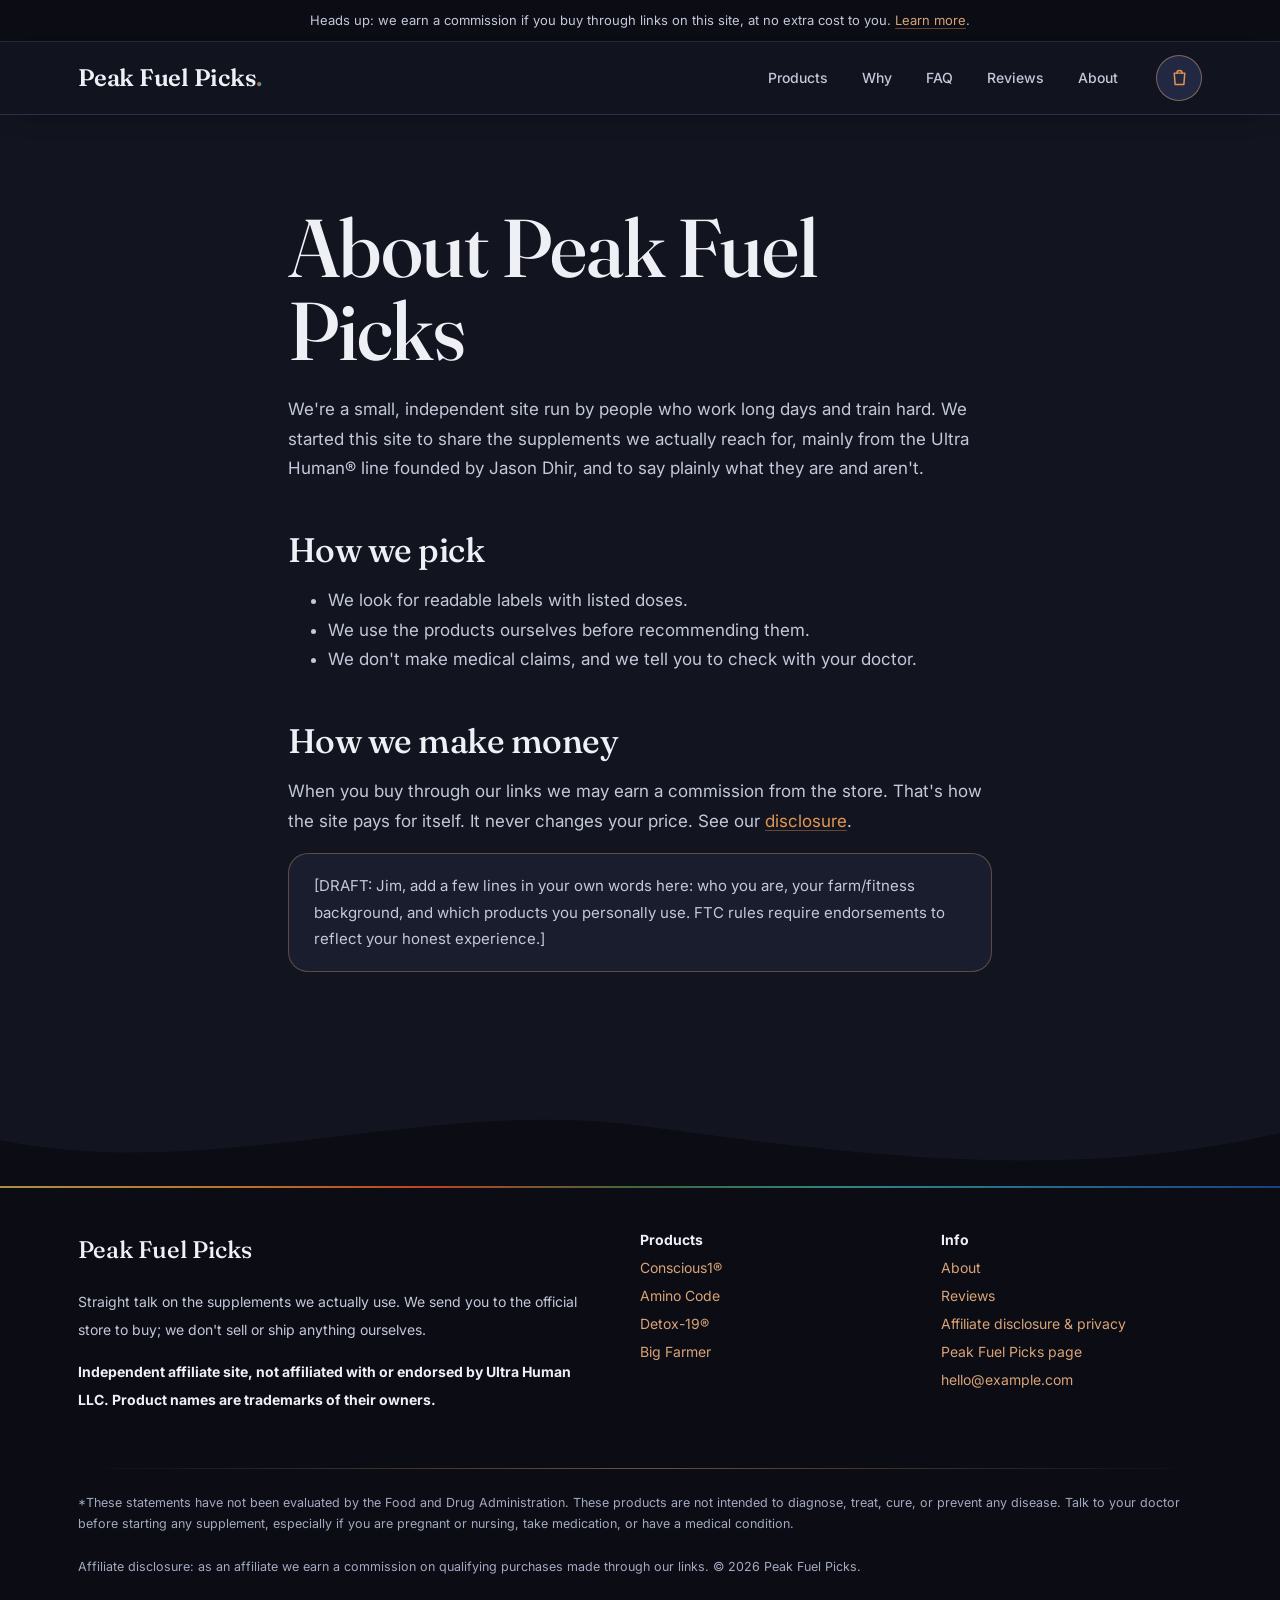
==== about.html @ 792c48fd "Publish Peak Fuel Picks static site for GitHub Pages. Extract the affiliate site at the repo root, a" ====
<!doctype html>
<html lang="en"><head><meta charset="utf-8"><meta name="viewport" content="width=device-width,initial-scale=1">
<title>About | Peak Fuel Picks</title><meta name="description" content="About this independent affiliate site.">
<meta name="robots" content="noindex, nofollow"><!-- DRAFT: remove noindex when going live -->
<link rel="preconnect" href="https://fonts.googleapis.com"><link rel="preconnect" href="https://fonts.gstatic.com" crossorigin>
<link href="https://fonts.googleapis.com/css2?family=Inter:wght@400;500;600;700;800&family=Fraunces:opsz,wght@9..144,400;9..144,500;9..144,600&display=swap" rel="stylesheet">
<link rel="stylesheet" href="assets/style.css"><script src="assets/config.js"></script><script src="assets/catalog.js"></script><script defer src="assets/cart.js"></script></head>
<body>
<div class="disclosure-bar">Heads up: we earn a commission if you buy through links on this site, at no extra cost to you. <a href="disclosure.html">Learn more</a>.</div>
<header class="site"><div class="wrap">
<a class="logo" href="index.html"><span data-site-name>Peak Fuel Picks</span><span class="dot">.</span></a>
<nav class="main"><a href="index.html#products">Products</a><a class="hide-sm" href="index.html#why">Why</a><a class="hide-sm" href="index.html#faq">FAQ</a><a href="testimonials.html">Reviews</a><a class="hide-sm" href="about.html">About</a></nav>
<button class="cart-btn" type="button" data-cart-open aria-label="Open cart" aria-controls="cart-drawer"><svg viewBox="0 0 24 24" aria-hidden="true"><path d="M6 7h12l-1 13H7L6 7Z"/><path d="M9 7a3 3 0 0 1 6 0"/></svg><span class="cart-count" data-cart-count hidden>0</span></button>
</div></header>
<div class="cart-overlay" data-cart-close hidden></div>
<aside id="cart-drawer" class="cart-drawer" role="dialog" aria-modal="true" aria-labelledby="cart-title" aria-hidden="true">
<div class="cd-head"><h2 id="cart-title">Your cart</h2><button type="button" class="cd-x" data-cart-close aria-label="Close cart">&times;</button></div>
<div class="cd-items" data-cart-items><p class="cd-empty">Your cart is empty.</p></div>
<div class="cd-foot"><div class="cd-sub"><span>Subtotal</span><strong data-cart-subtotal>$0.00</strong></div>
<p class="cd-note">Prices shown are the store's and may change; the final price is set at checkout. Taxes and shipping are calculated by the store.</p>
<a class="btn checkout" data-cart-checkout href="#" rel="sponsored noopener">Secure checkout on the official Ultra Human store <svg class="arrow" viewBox="0 0 24 24" aria-hidden="true"><path d="M5 12h14M13 6l6 6-6 6"/></svg></a>
<p class="cd-note">You'll complete payment securely on the official Ultra Human store. Orders, shipping and returns are handled by Ultra Human.</p>
<p class="cd-note small">Affiliate link: we may earn a commission at no extra cost to you.</p></div>
</aside>
<div class="wrap prose"><h1>About <span data-site-name>Peak Fuel Picks</span></h1>
<p>We're a small, independent site run by people who work long days and train hard. We started this site to share the supplements we actually reach for, mainly from the Ultra Human® line founded by Jason Dhir, and to say plainly what they are and aren't.</p>
<h2>How we pick</h2><ul><li>We look for readable labels with listed doses.</li><li>We use the products ourselves before recommending them.</li><li>We don't make medical claims, and we tell you to check with your doctor.</li></ul>
<h2>How we make money</h2><p>When you buy through our links we may earn a commission from the store. That's how the site pays for itself. It never changes your price. See our <a href="disclosure.html">disclosure</a>.</p>
<p class="note">[DRAFT: Jim, add a few lines in your own words here: who you are, your farm/fitness background, and which products you personally use. FTC rules require endorsements to reflect your honest experience.]</p></div><div class="wave" style="--to:var(--foot)" aria-hidden="true"><svg viewBox="0 0 1440 100" preserveAspectRatio="none"><path d="M0,48 C240,96 480,0 720,32 C960,64 1200,96 1440,40 L1440,100 L0,100 Z"/></svg></div>
<footer class="site"><div class="wrap">
<div class="cols">
<div><strong data-site-name>Peak Fuel Picks</strong><p>Straight talk on the supplements we actually use. We send you to the official store to buy; we don't sell or ship anything ourselves.</p>
<p><strong>Independent affiliate site, not affiliated with or endorsed by Ultra Human LLC. Product names are trademarks of their owners.</strong></p></div>
<div><strong>Products</strong><br><a href="products/conscious1.html">Conscious1®</a><br><a href="products/amino-code.html">Amino Code</a><br><a href="products/detox-19.html">Detox-19®</a><br><a href="products/big-farmer.html">Big Farmer</a></div>
<div><strong>Info</strong><br><a href="about.html">About</a><br><a href="testimonials.html">Reviews</a><br><a href="disclosure.html">Affiliate disclosure &amp; privacy</a><br><a href="peak-fuel-picks.html">Peak Fuel Picks page</a><br><a data-contact-email href="mailto:hello@example.com">Contact</a></div>
</div>
<div class="fda">*These statements have not been evaluated by the Food and Drug Administration. These products are not intended to diagnose, treat, cure, or prevent any disease. Talk to your doctor before starting any supplement, especially if you are pregnant or nursing, take medication, or have a medical condition.<br><br>Affiliate disclosure: as an affiliate we earn a commission on qualifying purchases made through our links. &copy; <span id="year">2026</span> <span data-site-name>Peak Fuel Picks</span>.</div>
</div></footer>
</body></html>
---- assets/style.css ----
/* Peak Fuel Picks — DARK theme (draft): Detox-19 base, Amino Code gold, Conscious1 burst accents */
:root{
  /* Every hex below was sampled with Pillow from the product photos in assets/img:
     DETOX-19 (detox.jpg): label navy text #373f60 (base hue; darkened for the page), letter burst
       orange-red #df6d3a, orange #e6943e, gold #c9a43f, turquoise #36a2a1, sky #3281a2, blue #325f90,
       "ULTRA HUMAN" tan #d9a377.
     AMINO CODE (amino-dragon.jpg): copper-gold lettering/band median #b17340, bright gold #e49550.
     CONSCIOUS1 (conscious1-berry.jpg) paint burst: blue #1c4f9e, sky #2f80a8, turquoise #37a39d,
       green #4c7f47, yellow #d7af4f, orange #e68e30, red-orange #e65126; flavor band royal #13368c; tub white #f0f1f6.
     Contrast (WCAG): #eef0f6 on #12141f 16.1:1, #c3c8da 11:1, #a3a9c0 7.9:1; button text #12141f on #b17340 4.7:1, on #e49550 7.6:1. */
  --bg:#12141f; --cream:#12141f; --peach:#181b2b; --sand:#1c2033; --foot:#0b0c14;
  --surface:#1a1e30; --surface-2:#222842; --line:#373f60; --detox-navy:#373f60;
  --gold:#e49550; --gold-deep:#b17340; --tan:#d9a377; --ember:#df6d3a;
  --c1-blue:#1c4f9e; --c1-sky:#2f80a8; --c1-turq:#37a39d; --c1-green:#4c7f47; --c1-yellow:#d7af4f; --c1-orange:#e68e30; --c1-red:#e65126; --c1-royal:#13368c;
  --label-white:#f0f1f6;
  --ink:#eef0f6; --ink-soft:#c3c8da; --ink-mute:#a3a9c0;
  --sunset:linear-gradient(100deg,#d7af4f 0%,#e68e30 24%,#e65126 46%,#37a39d 74%,#5aa6c9 100%);
  --burst:linear-gradient(135deg,#d7af4f 0%,#e68e30 18%,#e65126 34%,#4c7f47 50%,#37a39d 66%,#2f80a8 82%,#1c4f9e 100%);
  --gold-btn:linear-gradient(135deg,#e49550 0%,#d9a377 45%,#b17340 100%);
  --r-sm:20px; --r:28px; --r-lg:40px; --max:1180px;
  --shadow:0 1px 2px rgba(0,0,0,.3),0 18px 40px -18px rgba(0,0,0,.6);
  --shadow-lg:0 30px 70px -30px rgba(0,0,0,.75);
  --serif:"Fraunces","Playfair Display",Georgia,serif;
  --sans:"Inter",system-ui,-apple-system,"Segoe UI",Roboto,Arial,sans-serif;
  --ease:cubic-bezier(.22,.61,.36,1);
  color-scheme:dark;
}
*{box-sizing:border-box}html{scroll-behavior:smooth}
body{margin:0;background:var(--bg);color:var(--ink);font:400 17px/1.75 var(--sans);-webkit-font-smoothing:antialiased;overflow-x:hidden}
img{max-width:100%;display:block}
a{color:var(--gold);text-decoration-color:rgba(228,149,80,.4);text-underline-offset:3px}
a:hover{color:var(--tan)}
.wrap{max-width:var(--max);margin:0 auto;padding:0 28px;position:relative;z-index:1}
h1,h2,h3{font-family:var(--serif);font-weight:500;color:var(--ink);letter-spacing:-.015em}
h1{font-size:clamp(44px,6.4vw,82px);line-height:1.02;margin:22px 0 22px}
h1 em{font-style:italic;font-weight:400;background:var(--sunset);-webkit-background-clip:text;background-clip:text;color:transparent}
h2{font-size:clamp(34px,4.4vw,54px);line-height:1.08;margin:0 0 14px}
h3{font-size:24px;line-height:1.25;margin:0 0 8px}
.lead{font-size:19px;color:var(--ink-soft);max-width:540px}

/* disclosure bar + nav */
.disclosure-bar{background:var(--foot);color:var(--ink-soft);font-size:13px;text-align:center;padding:9px 16px;border-bottom:1px solid rgba(55,63,96,.6)}
.disclosure-bar a{color:var(--tan)}
header.site{position:sticky;top:0;z-index:30;background:rgba(18,20,31,.86);backdrop-filter:saturate(1.3) blur(14px);-webkit-backdrop-filter:saturate(1.3) blur(14px);box-shadow:0 1px 0 rgba(55,63,96,.7),0 10px 30px -20px rgba(0,0,0,.8)}
header.site .wrap{display:flex;align-items:center;justify-content:space-between;height:72px;gap:18px}
.logo{font-family:var(--serif);font-size:24px;font-weight:600;color:var(--ink);text-decoration:none;letter-spacing:-.01em;white-space:nowrap}
.logo:hover{color:var(--ink)}
.logo .dot{background:var(--sunset);-webkit-background-clip:text;background-clip:text;color:transparent}
nav.main{display:flex;gap:6px;margin-left:auto}
nav.main a{color:var(--ink-soft);text-decoration:none;font-size:14px;font-weight:500;padding:8px 14px;border-radius:999px;transition:background .5s var(--ease),color .5s var(--ease)}
nav.main a:hover{background:rgba(228,149,80,.12);color:var(--gold)}

/* buttons: Amino Code gold */
.btn{display:inline-flex;align-items:center;gap:10px;background:var(--gold-btn);color:#12141f;font:600 15px/1 var(--sans);letter-spacing:.01em;text-decoration:none;padding:16px 26px;border-radius:999px;box-shadow:0 12px 26px -14px rgba(228,149,80,.55),inset 0 1px 0 rgba(255,255,255,.25);transition:transform .6s var(--ease),box-shadow .6s var(--ease),filter .6s var(--ease)}
.btn:hover{color:#12141f;transform:translateY(-2px);filter:brightness(1.06);box-shadow:0 18px 34px -14px rgba(228,149,80,.6),inset 0 1px 0 rgba(255,255,255,.3)}
.btn.ghost{background:transparent;color:var(--ink);box-shadow:inset 0 0 0 1px rgba(217,163,119,.55)}
.btn.ghost:hover{color:var(--gold);background:rgba(228,149,80,.08);box-shadow:inset 0 0 0 1px var(--gold)}
.btn svg.arrow{width:16px;height:16px;fill:none;stroke:currentColor;stroke-width:2;stroke-linecap:round;stroke-linejoin:round;transition:transform .6s var(--ease)}
.btn:hover svg.arrow{transform:translateX(3px)}
.btn-row{display:flex;flex-wrap:wrap;gap:14px;margin-top:34px}

/* sections & flow */
section{position:relative;padding:110px 0 150px}
section.alt{background:var(--peach)}
section.alt + section.alt{background:var(--sand)}
.wave{display:block;line-height:0;color:var(--to);margin-bottom:-1px;pointer-events:none}
section > .wave{position:absolute;left:0;right:0;bottom:-1px;z-index:0}
.wave svg{width:100%;height:90px;display:block}
.wave path{fill:currentColor}
#faq{background:var(--cream)}

/* hero: dark with Conscious1 burst glows */
.hero{padding:90px 0 170px;overflow:hidden;background:
  radial-gradient(760px 480px at 82% 22%,rgba(28,79,158,.34),transparent 65%),
  radial-gradient(620px 420px at 64% 80%,rgba(230,142,48,.20),transparent 65%),
  radial-gradient(560px 380px at 98% 70%,rgba(55,163,157,.22),transparent 65%),
  radial-gradient(420px 300px at 48% 6%,rgba(215,175,79,.12),transparent 65%),
  radial-gradient(520px 360px at 4% 92%,rgba(230,81,38,.14),transparent 65%),
  linear-gradient(180deg,#0e1019,var(--bg))}
.hero .wrap{display:grid;grid-template-columns:1fr 1fr;gap:56px;align-items:center}
.eyebrow{display:inline-flex;align-items:center;gap:10px;font:600 12px/1 var(--sans);letter-spacing:.32em;text-transform:uppercase;color:var(--gold)}
.eyebrow:before{content:"";width:28px;height:1px;background:linear-gradient(90deg,transparent,var(--gold))}
.blob{position:absolute;border-radius:50%;filter:blur(70px);opacity:.45;z-index:0;pointer-events:none}
.blob.b1{width:520px;height:520px;right:-120px;top:-80px;background:radial-gradient(circle,rgba(47,128,168,.55),transparent 70%)}
.blob.b2{width:420px;height:420px;right:22%;bottom:-140px;background:radial-gradient(circle,rgba(223,109,58,.45),transparent 70%)}
.blob.b3{width:360px;height:360px;left:-140px;top:40%;background:radial-gradient(circle,rgba(76,127,71,.45),transparent 70%)}
.hero-collage{display:grid;grid-template-columns:1fr 1fr;gap:22px}
/* product tiles: light "tub white" panel so the white-background photos sit cleanly on dark, gold hairline + burst glow */
.halo{position:relative;display:flex;align-items:center;justify-content:center;aspect-ratio:1/1;border-radius:var(--r-lg);background:radial-gradient(circle at 50% 50%,#ffffff 0%,#ffffff 40%,var(--label-white) 70%,#dfe2ea 100%);box-shadow:0 0 0 1px rgba(217,163,119,.55),0 0 0 6px rgba(18,20,31,.9),0 0 0 7px rgba(55,63,96,.9),0 30px 60px -28px rgba(0,0,0,.9),0 0 70px -20px var(--glow,rgba(47,128,168,.55));overflow:hidden}
.halo img{width:78%;height:78%;object-fit:contain;mix-blend-mode:multiply}
.hero-collage .halo:nth-child(1){--glow:rgba(28,79,158,.7)}
.hero-collage .halo:nth-child(2){--glow:rgba(228,149,80,.6);transform:translateY(34px)}
.hero-collage .halo:nth-child(3){--glow:rgba(223,109,58,.6)}
.hero-collage .halo:nth-child(4){--glow:rgba(55,163,157,.6);transform:translateY(34px)}

/* per-product accents: all share the dark scheme; gold text accents */
.p-conscious1,.p-amino-code,.p-detox-19,.p-big-farmer{--acc:#e49550;--acc-ink:#e49550;--acc2:#37a39d;--g:radial-gradient(900px 500px at 10% 90%,rgba(230,142,48,.12),transparent 60%),radial-gradient(800px 520px at 92% 8%,rgba(28,79,158,.30),transparent 60%),radial-gradient(600px 400px at 60% 60%,rgba(55,163,157,.10),transparent 60%),linear-gradient(160deg,#151827,#12141f 55%,#171a2a)}
.p-conscious1{--glow:rgba(28,79,158,.7)}.p-amino-code{--glow:rgba(228,149,80,.6)}.p-detox-19{--glow:rgba(223,109,58,.6)}.p-big-farmer{--glow:rgba(55,163,157,.6)}
.product{--pg-bg:var(--g)}

/* section heads */
.section-head{display:flex;justify-content:space-between;align-items:end;gap:28px;margin-bottom:46px;flex-wrap:wrap}
.section-head p{color:var(--ink-soft);margin:0;max-width:440px}

/* bento product grid */
.grid4{display:grid;grid-template-columns:repeat(4,1fr);gap:24px}
.grid4.bento{grid-template-columns:repeat(4,1fr);grid-auto-rows:auto}
.bento .card:nth-child(1){grid-column:span 2;grid-row:span 2}
.bento .card:nth-child(2){grid-column:span 2}
.card{position:relative;background:linear-gradient(180deg,var(--surface-2) 0%,var(--surface) 60%);border-radius:var(--r);overflow:hidden;display:flex;flex-direction:column;box-shadow:inset 0 0 0 1px rgba(55,63,96,.9),var(--shadow);transition:transform .8s var(--ease),box-shadow .8s var(--ease)}
.card:before{content:"";position:absolute;left:0;right:0;top:0;height:3px;background:var(--burst);opacity:.9;z-index:2}
.card:hover{transform:translateY(-6px);box-shadow:inset 0 0 0 1px rgba(217,163,119,.6),var(--shadow-lg)}
.card .img{position:relative;display:flex;align-items:center;justify-content:center;aspect-ratio:4/3;margin:14px 14px 0;border-radius:calc(var(--r) - 10px);background:radial-gradient(circle at 50% 52%,#ffffff 0%,#ffffff 45%,var(--label-white) 75%,#e1e4ec 100%);box-shadow:inset 0 0 0 1px rgba(217,163,119,.45);overflow:hidden}
.card .img img{position:relative;z-index:1;width:72%;height:88%;object-fit:contain;mix-blend-mode:multiply;transition:transform 1s var(--ease)}
.card:hover .img img{transform:scale(1.04)}
.bento .card:nth-child(1) .img{aspect-ratio:auto;flex:1;min-height:380px}
.bento .card:nth-child(1) .img img{width:70%;height:82%}
.bento .card:nth-child(1) h3{font-size:32px}
.card .body{padding:22px 24px 24px;display:flex;flex-direction:column;gap:8px}
.card .tag{font:600 11px/1 var(--sans);letter-spacing:.24em;text-transform:uppercase;color:var(--gold)}
.card p{margin:0;color:var(--ink-soft);font-size:15px;line-height:1.65}
.price{font-family:var(--serif);font-size:24px;font-weight:500;color:var(--ink)}
.price small{font-family:var(--sans);font-size:13px;color:var(--ink-mute);font-weight:400}
.card .actions{margin-top:10px;display:flex;gap:10px;flex-wrap:wrap}
.card .actions .btn{padding:12px 20px;font-size:14px}

/* pillars */
.pillars{display:grid;grid-template-columns:repeat(3,1fr);gap:24px}
.pillar{background:var(--surface);border-radius:var(--r);padding:38px 34px;box-shadow:inset 0 0 0 1px rgba(55,63,96,.9),var(--shadow);position:relative;overflow:hidden}
.pillar:before{content:"";position:absolute;width:260px;height:260px;right:-100px;top:-100px;border-radius:50%;background:radial-gradient(circle,var(--pg),transparent 70%);opacity:.5}
.pl-1{--pg:rgba(230,142,48,.55)}.pl-2{--pg:rgba(55,163,157,.55)}.pl-3{--pg:rgba(28,79,158,.7)}
.pillar .ico{width:44px;height:44px;padding:11px;border-radius:50%;background:var(--burst);stroke:#fff;fill:none;stroke-width:2;stroke-linecap:round;stroke-linejoin:round;box-shadow:0 10px 22px -10px rgba(0,0,0,.8)}
.pillar .big{font:600 12px/1 var(--sans);letter-spacing:.32em;color:var(--gold);margin:22px 0 10px}
.pillar p{color:var(--ink-soft);margin:0}
.note{background:rgba(26,30,48,.9);border-radius:var(--r-sm);padding:20px 26px;color:var(--ink-soft);font-size:15px;box-shadow:inset 0 0 0 1px rgba(217,163,119,.35)}

/* faq */
.faq{max-width:860px}
.faq details{background:var(--surface);border-radius:var(--r-sm);padding:20px 26px;margin-bottom:14px;box-shadow:inset 0 0 0 1px rgba(55,63,96,.9);transition:box-shadow .6s var(--ease)}
.faq details[open]{box-shadow:inset 0 0 0 1px rgba(217,163,119,.5),var(--shadow-lg)}
.faq summary{cursor:pointer;font-weight:600;list-style:none;display:flex;justify-content:space-between;align-items:center;gap:16px}
.faq summary::-webkit-details-marker{display:none}
.faq summary:after{content:"+";font:400 24px/1 var(--serif);color:var(--gold);transition:transform .6s var(--ease)}
.faq details[open] summary:after{transform:rotate(45deg)}
.faq details p{color:var(--ink-soft);margin:12px 0 0}

/* footer */
footer.site{position:relative;background:var(--foot);color:var(--ink-soft);padding:40px 0 70px;font-size:14px}
footer.site:before{content:"";position:absolute;left:0;right:0;top:0;height:2px;background:var(--burst);opacity:.8}
footer.site strong{color:var(--ink)}
footer.site a{color:var(--tan);text-decoration:none}footer.site a:hover{color:var(--gold)}
footer.site .cols{display:grid;grid-template-columns:2fr 1fr 1fr;gap:40px;line-height:2}
footer.site .cols > div:first-child strong[data-site-name]{font-family:var(--serif);font-size:24px;font-weight:500}
.fda{font-size:12.5px;line-height:1.7;color:var(--ink-mute);margin-top:40px;padding-top:24px;background:linear-gradient(90deg,transparent,rgba(217,163,119,.45),transparent) top/100% 1px no-repeat}

/* product page */
.crumbs{font-size:13px;color:var(--ink-mute);padding:28px 0 0}.crumbs a{color:var(--ink-mute);text-decoration:none}.crumbs a:hover{color:var(--gold)}
.product{display:grid;grid-template-columns:1.05fr .95fr;gap:64px;padding:36px 0 90px;align-items:start}
.gallery{position:sticky;top:100px}
.gallery .halo.main img{width:74%;height:74%}
.thumbs{display:grid;grid-template-columns:repeat(4,1fr);gap:18px;margin-top:22px}
.thumbs .halo{border-radius:var(--r-sm);box-shadow:0 0 0 1px rgba(217,163,119,.5),0 14px 30px -18px rgba(0,0,0,.9)}
.thumbs .halo img{width:80%;height:80%}
.product h1{font-size:clamp(44px,5.2vw,68px)}
.product .eyebrow{color:var(--gold)}
.options{display:grid;gap:14px;margin:30px 0 10px}
.option{display:flex;justify-content:space-between;align-items:center;gap:16px;background:var(--surface);border-radius:var(--r-sm);padding:18px 18px 18px 24px;box-shadow:inset 0 0 0 1px rgba(55,63,96,.9);transition:box-shadow .6s var(--ease)}
.option:hover{box-shadow:inset 0 0 0 1px rgba(217,163,119,.55)}
.option .t{font-family:var(--serif);font-size:20px;font-weight:500}.option .s{font-size:13px;color:var(--ink-mute)}
.option .btn{padding:13px 22px;font-size:14px;white-space:nowrap}
ul.checks{list-style:none;padding:0;margin:22px 0}
ul.checks li{padding-left:36px;position:relative;margin:12px 0;color:var(--ink)}
ul.checks li:before{content:"";position:absolute;left:0;top:5px;width:20px;height:20px;border-radius:50%;background:var(--gold-btn)}
ul.checks li:after{content:"";position:absolute;left:7px;top:9px;width:5px;height:9px;border:solid #12141f;border-width:0 2px 2px 0;transform:rotate(45deg)}
.spec{background:var(--surface);border-radius:var(--r);padding:26px 30px;margin-top:20px;box-shadow:inset 0 0 0 1px rgba(55,63,96,.9)}
.spec h3{font:600 12px/1 var(--sans);letter-spacing:.28em;text-transform:uppercase;color:var(--gold);margin-bottom:12px}
.spec p{color:var(--ink-soft);margin:0}
.inline-disc{font-size:12.5px;line-height:1.7;color:var(--ink-mute);margin-top:14px}
.prose{max-width:760px;padding:70px 28px 110px}.prose p,.prose li{color:var(--ink-soft)}.prose h2{margin-top:48px;font-size:34px}

/* motion: slow, smooth, optional */
@keyframes rise{from{opacity:0;transform:translateY(28px)}to{opacity:1;transform:none}}
@keyframes drift{0%,100%{transform:translate(0,0)}50%{transform:translate(-20px,16px)}}
.hero .wrap > div:first-child{animation:rise 1.4s var(--ease) both}
.hero-collage{animation:rise 1.6s .2s var(--ease) both}
.blob{animation:drift 18s ease-in-out infinite}
.blob.b2{animation-duration:24s}.blob.b3{animation-duration:30s}
@supports (animation-timeline: view()){
  .card,.pillar,.faq details,.section-head,.spec,.option,.t-card{animation:rise linear both;animation-timeline:view();animation-range:entry 0% cover 22%}
}
@media (prefers-reduced-motion:reduce){
  *,*:before,*:after{animation:none!important;transition:none!important;scroll-behavior:auto!important}
}

/* ---------- product hero tint ---------- */
.product-hero{background:var(--g);position:relative}
.product-hero .product{padding-bottom:70px}

/* ---------- buy box ---------- */
.buybox{margin:26px 0 8px;padding:24px;border-radius:var(--r-lg);background:linear-gradient(180deg,var(--surface-2),var(--surface));box-shadow:inset 0 0 0 1px rgba(217,163,119,.35),var(--shadow);display:grid;gap:16px}
.buybox fieldset{border:0;margin:0;padding:0;display:flex;gap:10px;flex-wrap:wrap}
.buybox legend,.buybox .flavor{font:600 11px/1 var(--sans);letter-spacing:.24em;text-transform:uppercase;color:var(--gold);margin-bottom:10px}
.pack{flex:1 1 150px;cursor:pointer}
.pack input{position:absolute;opacity:0;pointer-events:none}
.pack span{display:flex;justify-content:space-between;align-items:center;gap:10px;padding:14px 18px;border-radius:999px;background:#12141f;color:var(--ink);box-shadow:inset 0 0 0 1.5px rgba(55,63,96,1);transition:box-shadow .5s,background .5s}
.pack b{font-weight:600}.pack em{font-style:normal;color:var(--ink-soft)}
.pack input:checked+span{box-shadow:inset 0 0 0 2px var(--gold);background:rgba(228,149,80,.12)}
.pack input:checked+span em{color:var(--gold)}
.pack input:focus-visible+span{outline:3px solid var(--c1-turq);outline-offset:2px}
.buybox .flavor{display:grid;gap:10px}
.buybox .flavor[hidden]{display:none}
.buybox select{font:500 15px/1.2 var(--sans);letter-spacing:0;text-transform:none;color:var(--ink);padding:14px 44px 14px 18px;border-radius:999px;border:0;background:#12141f url("data:image/svg+xml,%3Csvg xmlns='http://www.w3.org/2000/svg' viewBox='0 0 24 24' fill='none' stroke='%23e49550' stroke-width='2'%3E%3Cpath d='M6 9l6 6 6-6'/%3E%3C/svg%3E") no-repeat right 16px center/16px;box-shadow:inset 0 0 0 1.5px rgba(55,63,96,1);appearance:none}
.buybox select option{background:#1a1e30;color:#eef0f6}
.buyrow{display:flex;gap:12px;flex-wrap:wrap;align-items:center}
.qty{display:inline-flex;align-items:center;border-radius:999px;background:#12141f;box-shadow:inset 0 0 0 1.5px rgba(55,63,96,1);padding:4px}
.qty button{width:40px;height:40px;border:0;border-radius:50%;background:transparent;font:500 20px/1 var(--sans);color:var(--ink);cursor:pointer;transition:background .4s}
.qty button:hover{background:rgba(228,149,80,.14);color:var(--gold)}
.qty input,.qty output{width:42px;text-align:center;border:0;background:transparent;font:600 16px/1 var(--sans);color:var(--ink);-moz-appearance:textfield}
.qty input::-webkit-inner-spin-button,.qty input::-webkit-outer-spin-button{-webkit-appearance:none;margin:0}
.qty.sm button{width:30px;height:30px;font-size:16px}.qty.sm output{width:28px;font-size:14px}
.buybox .btn.add{flex:1 1 220px;justify-content:center;border:0;cursor:pointer;font:inherit;font-weight:600}
.buy-note{margin:0;font-size:13px;color:var(--ink-soft)}
details.direct{margin:18px 0 6px}
details.direct summary{cursor:pointer;font-weight:600;color:var(--ink-soft);list-style:none}
details.direct summary::-webkit-details-marker{display:none}
details.direct summary:after{content:" +";color:var(--gold)}
details.direct[open] summary:after{content:" −"}
details.direct .options{margin-top:14px}

/* ---------- cart button + drawer ---------- */
.cart-btn{position:relative;margin-left:6px;width:46px;height:46px;flex:none;border:0;border-radius:50%;background:var(--surface-2);box-shadow:inset 0 0 0 1px rgba(217,163,119,.5);cursor:pointer;display:grid;place-items:center;transition:transform .6s var(--ease,ease)}
.cart-btn:hover{transform:translateY(-2px)}
.cart-btn svg{width:21px;height:21px;fill:none;stroke:var(--gold);stroke-width:1.7;stroke-linecap:round;stroke-linejoin:round}
.cart-count{position:absolute;top:-4px;right:-4px;min-width:20px;height:20px;padding:0 6px;border-radius:999px;background:var(--ember);color:#12141f;font:700 11px/20px var(--sans);text-align:center}
.cart-count[hidden]{display:none}
.cart-overlay{position:fixed;inset:0;z-index:90;background:rgba(5,6,12,.6);backdrop-filter:blur(3px);opacity:0;transition:opacity .45s}
.cart-open .cart-overlay{opacity:1}
.cart-drawer{position:fixed;z-index:100;top:12px;right:12px;bottom:12px;width:min(440px,calc(100vw - 24px));display:flex;flex-direction:column;border-radius:var(--r-lg);color:var(--ink);background:radial-gradient(420px 260px at 100% 100%,rgba(230,142,48,.14),transparent 70%),radial-gradient(380px 260px at 0% 100%,rgba(55,163,157,.14),transparent 70%),linear-gradient(170deg,#1f2440 0%,#181b2b 55%,#12141f 100%);box-shadow:inset 0 0 0 1px rgba(217,163,119,.4),0 40px 80px -30px rgba(0,0,0,.9);transform:translateX(calc(100% + 24px));visibility:hidden;transition:transform .6s cubic-bezier(.22,.8,.24,1),visibility 0s .6s;overflow:hidden}
.cart-drawer:before{content:"";position:absolute;left:0;right:0;top:0;height:3px;background:var(--burst)}
.cart-open .cart-drawer{transform:none;visibility:visible;transition:transform .6s cubic-bezier(.22,.8,.24,1),visibility 0s}
.cd-head{display:flex;justify-content:space-between;align-items:center;padding:24px 26px 10px}
.cd-head h2{margin:0;font-size:30px}
.cd-x{width:40px;height:40px;border:0;border-radius:50%;background:rgba(255,255,255,.07);font-size:24px;line-height:1;cursor:pointer;color:var(--ink)}
.cd-x:hover{color:var(--gold)}
.cd-items{flex:1;overflow:auto;padding:8px 18px}
.cd-empty{padding:30px 8px;color:var(--ink-soft)}
.cd-item{display:grid;grid-template-columns:72px 1fr auto;gap:14px;align-items:center;padding:12px 8px}
.cd-item+.cd-item{margin-top:4px;border-top:1px solid rgba(55,63,96,.7)}
.cd-img{width:72px;height:72px;border-radius:18px;display:grid;place-items:center;background:radial-gradient(circle at 50% 50%,#fff 0%,#fff 45%,var(--label-white) 75%,#e1e4ec 100%);box-shadow:inset 0 0 0 1px rgba(217,163,119,.5)}
.cd-img img{width:80%;height:80%;object-fit:contain;mix-blend-mode:multiply}
.cd-info{display:grid;gap:3px;min-width:0}
.cd-info strong{font-family:var(--serif);font-weight:500;font-size:18px}
.cd-info span{font-size:13px;color:var(--ink-soft)}
.cd-info .qty{margin-top:6px;justify-self:start}
.cd-right{display:grid;justify-items:end;gap:8px}
.cd-price{font-weight:600}
.cd-rm{border:0;background:none;padding:0;font:500 12px/1 var(--sans);color:var(--ink-soft);text-decoration:underline;cursor:pointer}
.cd-rm:hover{color:var(--gold)}
.cd-foot{padding:18px 26px 24px;display:grid;gap:10px;border-top:1px solid rgba(55,63,96,.8);background:rgba(11,12,20,.45)}
.cd-sub{display:flex;justify-content:space-between;align-items:baseline;font-size:17px}
.cd-sub strong{font-family:var(--serif);font-size:26px;font-weight:500;color:var(--gold)}
.cd-note{margin:0;font-size:13px;line-height:1.5;color:var(--ink-soft)}
.cd-note.small{font-size:12px}
.btn.checkout{justify-content:center;text-align:center}
.btn.checkout[aria-disabled="true"]{opacity:.45;pointer-events:none}

/* ---------- testimonials (placeholders only) ---------- */
.t-hero{padding:80px 0 150px;overflow:hidden;background:radial-gradient(700px 420px at 85% 20%,rgba(28,79,158,.32),transparent 65%),radial-gradient(560px 380px at 10% 90%,rgba(230,142,48,.14),transparent 65%),radial-gradient(500px 340px at 60% 100%,rgba(55,163,157,.16),transparent 65%),var(--bg)}
.t-hero .lead{max-width:680px}
.draft-note{max-width:760px;margin-top:26px}
.t-grid{display:grid;grid-template-columns:repeat(3,1fr);gap:24px}
.t-card{position:relative;background:var(--surface);border-radius:var(--r);padding:28px 28px 26px;box-shadow:var(--shadow)}
.t-card.placeholder{background:repeating-linear-gradient(135deg,rgba(55,63,96,.16) 0 12px,transparent 12px 24px),var(--surface);outline:2px dashed rgba(217,163,119,.55);outline-offset:-2px}
.t-top{display:flex;justify-content:space-between;align-items:center;gap:10px;margin-bottom:16px}
.t-badge{font:700 11px/1 var(--sans);letter-spacing:.2em;text-transform:uppercase;color:#12141f;background:var(--gold-btn);padding:7px 12px;border-radius:999px}
.t-status{font:600 11px/1 var(--sans);letter-spacing:.14em;text-transform:uppercase;color:var(--ember)}
.t-quote{font-family:var(--serif);font-style:italic;font-size:21px;line-height:1.45;color:var(--ink-soft);margin:0 0 18px}
.t-fields{margin:0;display:grid;gap:10px}
.t-fields div{display:grid;grid-template-columns:130px 1fr;gap:10px;padding-top:10px;border-top:1px solid rgba(55,63,96,.8);font-size:14px;line-height:1.5}
.t-fields dt{font-weight:600;color:var(--gold)}
.t-fields dd{margin:0;color:var(--ink-mute)}
.t-guide{max-width:900px}
.t-fields.guide{margin-top:26px;background:var(--surface);border-radius:var(--r);padding:12px 28px 22px;box-shadow:inset 0 0 0 1px rgba(55,63,96,.9)}
.t-fields.guide div{grid-template-columns:180px 1fr;font-size:15px}
.t-fields.guide div:first-child{border-top:0}
.t-fields.guide dd{color:var(--ink-soft)}
.ftc-note{margin-top:34px;padding:28px 30px;border-radius:var(--r);background:linear-gradient(180deg,rgba(228,149,80,.08),rgba(228,149,80,.02));box-shadow:inset 0 0 0 1px rgba(217,163,119,.45)}
.ftc-note h3{font:600 12px/1 var(--sans);letter-spacing:.28em;text-transform:uppercase;color:var(--gold);margin-bottom:14px}
.ftc-note p{color:var(--ink-soft);margin:0 0 12px}

/* responsive */
@media (max-width:960px){
  .hero .wrap,.product{grid-template-columns:1fr;gap:40px}
  .gallery{position:static}
  .grid4,.grid4.bento{grid-template-columns:repeat(2,1fr)}
  .bento .card:nth-child(1){grid-column:span 2;grid-row:auto}
  .bento .card:nth-child(1) .img{min-height:280px}
  .bento .card:nth-child(2){grid-column:auto}
  .pillars,.t-grid{grid-template-columns:1fr}
  footer.site .cols{grid-template-columns:1fr 1fr}
  footer.site .cols > div:first-child{grid-column:span 2}
  section{padding:80px 0 120px}
}
@media (max-width:600px){
  body{font-size:16px}
  .wrap{padding:0 20px}
  header.site .wrap{gap:8px}
  .logo{font-size:19px}
  nav.main{gap:0}
  nav.main a{padding:8px 9px;font-size:13.5px}
  .grid4,.grid4.bento{grid-template-columns:1fr!important}
  .bento .card:nth-child(1){grid-column:auto}
  nav.main a.hide-sm{display:none}
  .hero{padding:56px 0 130px}
  .hero-collage{gap:16px}.hero-collage .halo:nth-child(2),.hero-collage .halo:nth-child(4){transform:translateY(20px)}
  .option{flex-direction:column;align-items:flex-start}
  .wave svg{height:56px}
  .t-fields div,.t-fields.guide div{grid-template-columns:1fr;gap:2px}
  footer.site .cols{grid-template-columns:1fr}footer.site .cols > div:first-child{grid-column:auto}
  .cart-drawer{top:auto;left:8px;right:8px;bottom:8px;width:auto;max-height:88vh}.buybox{padding:18px}
}
@media (prefers-reduced-motion:reduce){.cart-drawer,.cart-overlay,.pack span,.cart-btn{transition:none}}
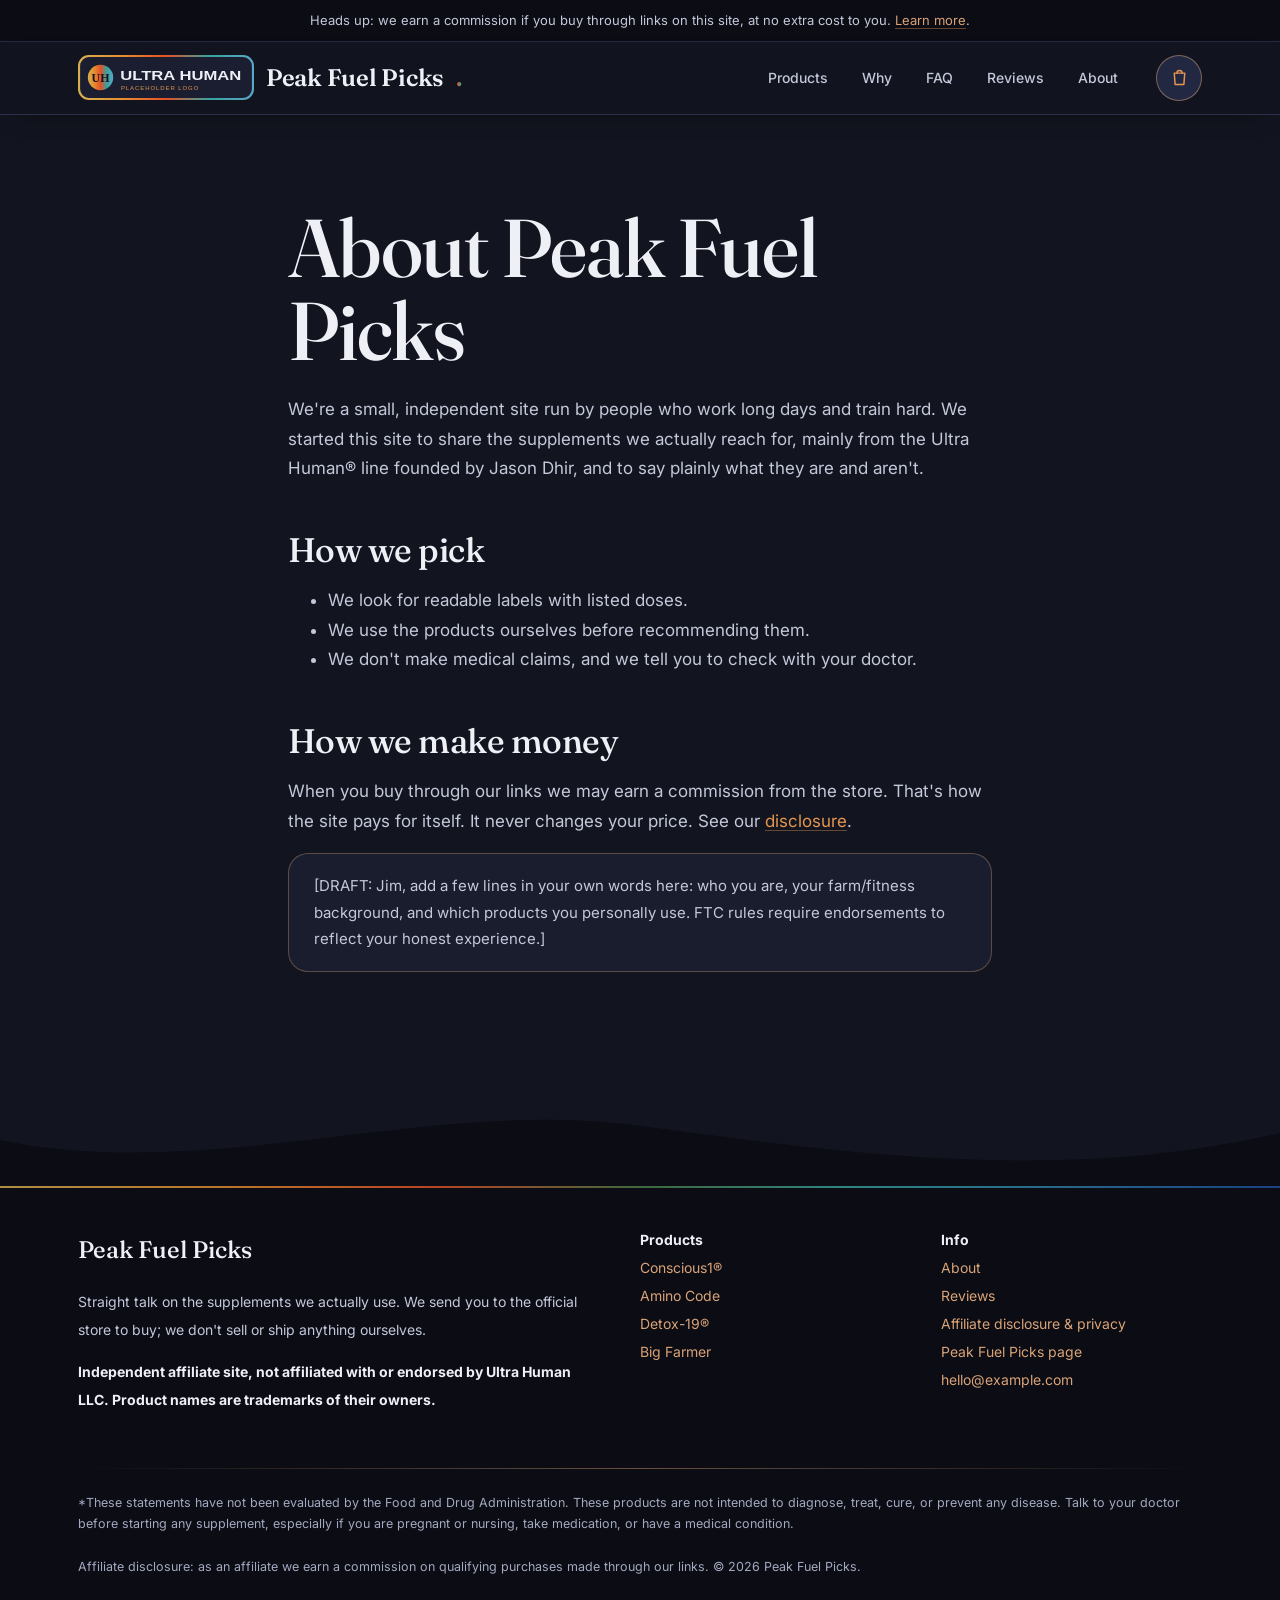
==== commit 06620a17: "Preview: placeholder logo and photos Co-authored-by: jimlandis <jimlandis@users.noreply.github.com>" ====
--- a/about.html
+++ b/about.html
@@ -8,7 +8,7 @@
 <body>
 <div class="disclosure-bar">Heads up: we earn a commission if you buy through links on this site, at no extra cost to you. <a href="disclosure.html">Learn more</a>.</div>
 <header class="site"><div class="wrap">
-<a class="logo" href="index.html"><span data-site-name>Peak Fuel Picks</span><span class="dot">.</span></a>
+<a class="logo" href="index.html"><img class="logo-img" src="assets/img/logo-placeholder.svg" alt="Ultra Human placeholder logo" width="176" height="45"><span data-site-name>Peak Fuel Picks</span><span class="dot">.</span></a>
 <nav class="main"><a href="index.html#products">Products</a><a class="hide-sm" href="index.html#why">Why</a><a class="hide-sm" href="index.html#faq">FAQ</a><a href="testimonials.html">Reviews</a><a class="hide-sm" href="about.html">About</a></nav>
 <button class="cart-btn" type="button" data-cart-open aria-label="Open cart" aria-controls="cart-drawer"><svg viewBox="0 0 24 24" aria-hidden="true"><path d="M6 7h12l-1 13H7L6 7Z"/><path d="M9 7a3 3 0 0 1 6 0"/></svg><span class="cart-count" data-cart-count hidden>0</span></button>
 </div></header>
--- a/assets/style.css
+++ b/assets/style.css
@@ -320,3 +320,12 @@
   .cart-drawer{top:auto;left:8px;right:8px;bottom:8px;width:auto;max-height:88vh}.buybox{padding:18px}
 }
 @media (prefers-reduced-motion:reduce){.cart-drawer,.cart-overlay,.pack span,.cart-btn{transition:none}}
+
+/* placeholder SVG graphics (logo, banner, lifestyle thumbs) */
+.logo{display:inline-flex;align-items:center;gap:12px}
+.logo .logo-img{height:45px;width:auto;flex:none}
+.thumbs .halo.ph{background:none;overflow:hidden;padding:0}
+.thumbs .halo.ph img{width:100%;height:100%;object-fit:cover;mix-blend-mode:normal}
+.ph-banner{padding:10px 0 50px}
+.ph-banner img{width:100%;height:auto;border-radius:var(--r-lg);box-shadow:var(--shadow-lg)}
+@media (max-width:640px){.logo .logo-img{height:34px}}
